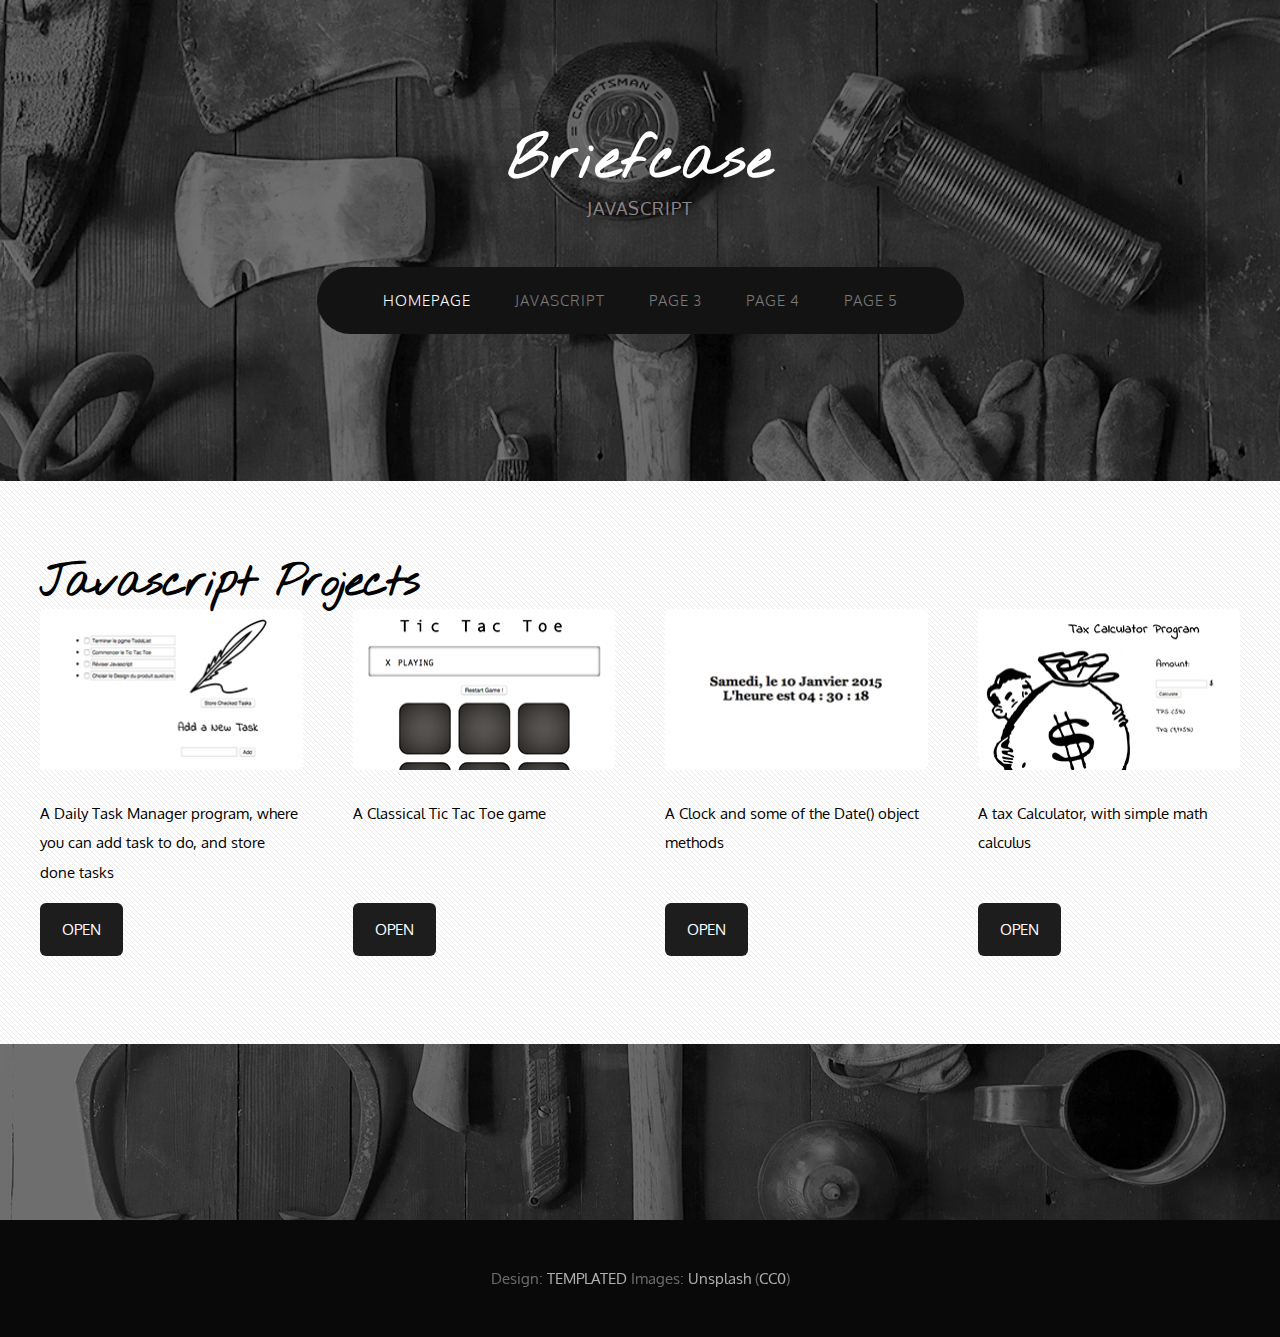
==== javascript.html @ 6c8d341e "Initial Commit" ====
<!DOCTYPE HTML>
<!--
	Monochromed by TEMPLATED
    templated.co @templatedco
    Released for free under the Creative Commons Attribution 3.0 license (templated.co/license)
-->
<html>
	<head>
		<title>Home Page</title>
		<meta http-equiv="content-type" content="text/html; charset=utf-8" />
		<meta name="description" content="" />
		<meta name="keywords" content="" />
		<link href='http://fonts.googleapis.com/css?family=Oxygen:400,300,700' rel='stylesheet' type='text/css'>
        <link href='http://fonts.googleapis.com/css?family=Nothing+You+Could+Do' rel='stylesheet' type='text/css'>
		<!--[if lte IE 8]><script src="js/html5shiv.js"></script><![endif]-->
        <script src="http://ajax.googleapis.com/ajax/libs/jquery/1.11.0/jquery.min.js"></script>
		<script src="js/skel.min.js"></script>
		<script src="js/skel-panels.min.js"></script>
		<script src="js/initt.js"></script>
		<noscript>
			<link rel="stylesheet" href="css/skel-noscript.css" />
			<link rel="stylesheet" href="css/style.css" />
		</noscript>
		<!--[if lte IE 8]><link rel="stylesheet" href="css/ie/v8.css" /><![endif]-->
		<!--[if lte IE 9]><link rel="stylesheet" href="css/ie/v9.css" /><![endif]-->
	</head>
	<body class="homepage" onLoad="init()">

	<!-- Header -->
		<div id="header"> 
			<div class="container">
					
				<!-- Logo -->
					<div id="logo">
						<!-- function titreSite(titre,designer) dans le init() du main.js --> 
					</div>
				
				<!-- Nav -->
					<nav id="nav">
						<!-- function menuSite(item1,lien1,item2,lien2,item3,lien3,item4,lien4,item5,lien5) dans le init() du main.js -->
					</nav>

			</div>
		</div>
	<!-- Header -->
			
	<!-- Main -->
		<div id="main">
			<div class="container">
				<header id="titreBanniere">
					<!-- function titreBanniere(titre) dans le init() du main.js -->
				</header>
				<div class="row" id="banniereHorizontale">
					<!-- function banniereHorizontale() dans le init() du main.js -->
				</div>
				<!--<div class="divider">&nbsp;</div>-->
				<div class="row" id="grandeBanniereHorizontale">	
					<!-- function grandeBanniereHorizontale() dans le init() du main.js -->	
				</div>
			
			</div>
		</div>
	<!-- Main -->

	<!-- Footer -->
		<div id="footer">
			<!-- function footer() dans le init() du main.js -->
		</div>
	<!-- Footer -->

	<!-- Copyright -->
		<div id="copyright">
			<div class="container">
				Design: <a href="http://templated.co">TEMPLATED</a> Images: <a href="http://unsplash.com">Unsplash</a> (<a href="http://unsplash.com/cc0">CC0</a>)
			</div>
		</div>
<div id="moteur">
<!--<script type="text/javascript" src="js/main.js"></script>-->
<script type="text/javascript" src="js/mainpage2.js"></script>
<script type="text/javascript" src="js/utils.js"></script>
</div>
	</body>
</html>
---- css/skel-noscript.css ----
/* Resets (http://meyerweb.com/eric/tools/css/reset/ | v2.0 | 20110126 | License: none (public domain)) */

	html,body,div,span,applet,object,iframe,h1,h2,h3,h4,h5,h6,p,blockquote,pre,a,abbr,acronym,address,big,cite,code,del,dfn,em,img,ins,kbd,q,s,samp,small,strike,strong,sub,sup,tt,var,b,u,i,center,dl,dt,dd,ol,ul,li,fieldset,form,label,legend,table,caption,tbody,tfoot,thead,tr,th,td,article,aside,canvas,details,embed,figure,figcaption,footer,header,hgroup,menu,nav,output,ruby,section,summary,time,mark,audio,video{margin:0;padding:0;border:0;font-size:100%;font:inherit;vertical-align:baseline;}article,aside,details,figcaption,figure,footer,header,hgroup,menu,nav,section{display:block;}body{line-height:1;}ol,ul{list-style:none;}blockquote,q{quotes:none;}blockquote:before,blockquote:after,q:before,q:after{content:'';content:none;}table{border-collapse:collapse;border-spacing:0;}body{-webkit-text-size-adjust:none}

/* Box Model */

	*, *:before, *:after {
		-moz-box-sizing: border-box;
		-webkit-box-sizing: border-box;
		-o-box-sizing: border-box;
		-ms-box-sizing: border-box;
		box-sizing: border-box;
	}

/* Container */

	body {
		min-width: 1200px;
	}

	.container {
		width: 1200px;
		margin-left: auto;
		margin-right: auto;
	}

	/* Modifiers */
	
		.container.small {
			width: 900px;
		}

		.container.big {
			width: 100%;
			max-width: 1500px;
			min-width: 1200px;
		}

/* Grid */

	/* Cells */

		.\31 2u { width: 100% }
		.\31 1u { width: 91.6666666667% }
		.\31 0u { width: 83.3333333333% }
		.\39 u { width: 75% }
		.\38 u { width: 66.6666666667% }
		.\37 u { width: 58.3333333333% }
		.\36 u { width: 50% }
		.\35 u { width: 41.6666666667% }
		.\34 u { width: 33.3333333333% }
		.\33 u { width: 25% }
		.\32 u { width: 16.6666666667% }
		.\31 u { width: 8.3333333333% }
		.\-11u { margin-left: 91.6666666667% }
		.\-10u { margin-left: 83.3333333333% }
		.\-9u { margin-left: 75% }
		.\-8u { margin-left: 66.6666666667% }
		.\-7u { margin-left: 58.3333333333% }
		.\-6u { margin-left: 50% }
		.\-5u { margin-left: 41.6666666667% }
		.\-4u { margin-left: 33.3333333333% }
		.\-3u { margin-left: 25% }
		.\-2u { margin-left: 16.6666666667% }
		.\-1u { margin-left: 8.3333333333% }

		.row > * {
			padding: 50px 0 0 50px;
			float: left;
			-moz-box-sizing: border-box;
			-webkit-box-sizing: border-box;
			-o-box-sizing: border-box;
			-ms-box-sizing: border-box;
			box-sizing: border-box;
		}

		.row + .row > * {
			padding-top: 50px;
		}

		.row {
			margin-left: -50px;
		}

	/* Rows */

		.row:after {
			content: '';
			display: block;
			clear: both;
			height: 0;
		}

		.row:first-child > * {
			padding-top: 0;
		}

		.row > * {
			padding-top: 0;
		}

		/* Modifiers */

			/* Flush */

				.row.flush {
					margin-left: 0;
				}

				.row.flush > * {
					padding: 0 !important;
				}

			/* Quarter */

				.row.quarter > * {
					padding: 12.5px 0 0 12.5px;
				}

				.row.quarter + .row.quarter > * {
					padding-top: 12.5px;
				}

				.row.quarter {
					margin-left: -12.5px;
				}

			/* Half */

				.row.half > * {
					padding: 25px 0 0 25px;
				}

				.row.half + .row.half > * {
					padding-top: 25px;
				}

				.row.half {
					margin-left: -25px;
				}

			/* One and (a) Half */

				.row.oneandhalf > * {
					padding: 75px 0 0 75px;
				}

				.row.oneandhalf + .row.oneandhalf > * {
					padding-top: 75px;
				}

				.row.oneandhalf {
					margin-left: -75px;
				}

			/* Double */

				.row.double > * {
					padding: 100px 0 0 100px;
				}

				.row.double + .row.double > * {
					padding-top: 100px;
				}

				.row.double {
					margin-left: -100px;
				}
---- css/style.css ----
/*
	Monochromed by TEMPLATED
    templated.co @templatedco
    Released for free under the Creative Commons Attribution 3.0 license (templated.co/license)
*/

@charset 'UTF-8';

/*********************************************************************************/
/* Basic                                                                         */
/*********************************************************************************/

	body
	{
		background: #090909;
	}

	body,input,textarea,select
	{
		font-family: 'Oxygen', sans-serif;
		font-size: 13pt;
		line-height: 2em;
	}

	h1,h2,h3,h4,h5,h6
	{
		font-weight: bold;
	}
	
		h1 a, h2 a, h3 a, h4 a, h5 a, h6 a
		{
			color: inherit;
			text-decoration: none;
		}
		
	/* Change this to whatever font weight/color pairing is most suitable */
	strong, b
	{
		font-weight: bold;
		color: #000000;
	}
	
	em, i
	{
		font-style: italic;
	}

	/* Don't forget to set this to something that matches the design */
	a
	{
		color: #ff0000;
	}
	
	a:hover
	{
		text-decoration: none;
	}

	sub
	{
		position: relative;
		top: 0.5em;
		font-size: 0.8em;
	}
	
	sup
	{
		position: relative;
		top: -0.5em;
		font-size: 0.8em;
	}
	
	hr
	{
		border: 0;
		border-top: solid 1px #ddd;
	}
	
	blockquote
	{
		border-left: solid 0.5em #ddd;
		padding: 1em 0 1em 2em;
		font-style: italic;
	}
	
	p, ul, ol, dl, table
	{
		margin-bottom: 1em;
	}

	header
	{
	}
	
		header h2
		{
			letter-spacing: -1px;
			font-weight: 700;
		}
	
		header .byline
		{
			display: block;
			text-transform: uppercase;
		}
		
	footer
	{
	margin-top: 1em;
	
	}

	br.clear
	{
		clear: both;
	}
	
	/* Buttons */
		
		.button
		{
			position: relative;
			display: inline-block;
			margin-top: 2em;
			padding: 0.8em 1.5em;
			background: #1d1d1d;
			border-radius: 6px;
			text-decoration: none;
			text-transform: uppercase;
			font-size: 1em;
			color: #FFF;
			-moz-transition: color 0.35s ease-in-out, background-color 0.35s ease-in-out;
			-webkit-transition: color 0.35s ease-in-out, background-color 0.35s ease-in-out;
			-o-transition: color 0.35s ease-in-out, background-color 0.35s ease-in-out;
			-ms-transition: color 0.35s ease-in-out, background-color 0.35s ease-in-out;
			transition: color 0.35s ease-in-out, background-color 0.35s ease-in-out;
			cursor: pointer;
		}

			.button:hover
			{
				background: #141414;
				color: #FFF !important;
			}
	

	/* Sections/Articles */
	
		section,
		article
		{
			margin-bottom: 3em;
		}
		
		section > :last-child,
		article > :last-child
		{
			margin-bottom: 0;
		}

		section:last-child,
		article:last-child
		{
	margin-bottom: 0;
	margin-top: -7%;
		}

		.row > section,
		.row > article
		{
			margin-bottom: 0;
		}

	/* Images */

		.image
		{
			display: inline-block;
		}
		
			.image img
			{
				display: block;
				width: 100%;
				border-radius: 6px;
			}

			.image.featured
			{
				display: block;
				width: 100%;
				margin: 0 0 2em 0;
			}
			
			.image.full
			{
				display: block;
				width: 100%;
				margin: 0 0 2em 0;
			}
			
			.image.left
			{
				float: left;
				margin: 0 2em 2em 0;
			}
			
			.image.centered
			{
				display: block;
				margin: 0 0 2em 0;
			}

				.image.centered img
				{
					margin: 0 auto;
					width: auto;
				}

	/* Lists */

		ul.default
		{
			list-style: none;
			margin: 0;
			padding: 0;
		}
		
			ul.default li
			{
				padding: 0.50em 0em;
			}	
		
		ul.style1
		{
			font-size: 0.90em;
		}	

			ul.style1 li
			{
				padding: 0.80em 0em;
				line-height: 1.8em;
			}	

			ul.style1 li img
			{
				float: left;
				margin-right: 1.50em;
				border-radius: 6px;
			}
			
			ul.style1 .posted
			{
				display: block;
				margin-top: 1em;
				padding: 0.50em 0em;
			}

/*********************************************************************************/
/* Header                                                                        */
/*********************************************************************************/

	#header
	{
		position: relative;
		background: #ddd url(../images/header_ancien.jpg) no-repeat center ;
		background-size: cover;
	}

	#logo
	{
	}
	
	#nav
	{
	}

		#nav ul
		{
			margin: 0;
		}
	
/*********************************************************************************/
/* Banner                                                                        */
/*********************************************************************************/

	#banner
	{
		position: relative;
		background: #333;
		color: #fff;
	}

/*********************************************************************************/
/* Main                                                                          */
/*********************************************************************************/

	#main
	{
		position: relative;
		background: #fff url(images/overlay.png) repeat;
	}
	
	.divider
	{
		overflow: hidden;
		border-top: 1px solid #dbdbdb;
	}

/*********************************************************************************/
/* Footer                                                                        */
/*********************************************************************************/
	
	#footer
	{
	position: relative;
	background: #121212;
	color: rgba(255,255,255,.4);
	}
	
	#footer header h2
	{
		color: #FFF;
	}
	
/*********************************************************************************/
/* Copyright                                                                     */
/*********************************************************************************/
	
	#copyright
	{
		position: relative;
		padding: 3em 0em;
		text-align: center;
		color: rgba(192, 179, 138, 1);
	}
	
	#copyright .container
	{
	color: rgba(255,255,255,0.40);
	}
	
	#copyright a
	{
	text-decoration: none;
	color: rgba(255,255,255,0.68);
	}
---- css/ie/v8.css ----
/*********************************************************************************/
/* Basic                                                                         */
/*********************************************************************************/

	.button
	{
		/*
		
		For elements that use border-radius, add the following:
		
			-ms-behavior: url('css/ie/PIE.htc');

		Note that PIE.htc requires its elements to be relative or absolute:

			position: relative;

		*/
	}
---- css/ie/v9.css ----
/*********************************************************************************/
/* Basic                                                                         */
/*********************************************************************************/
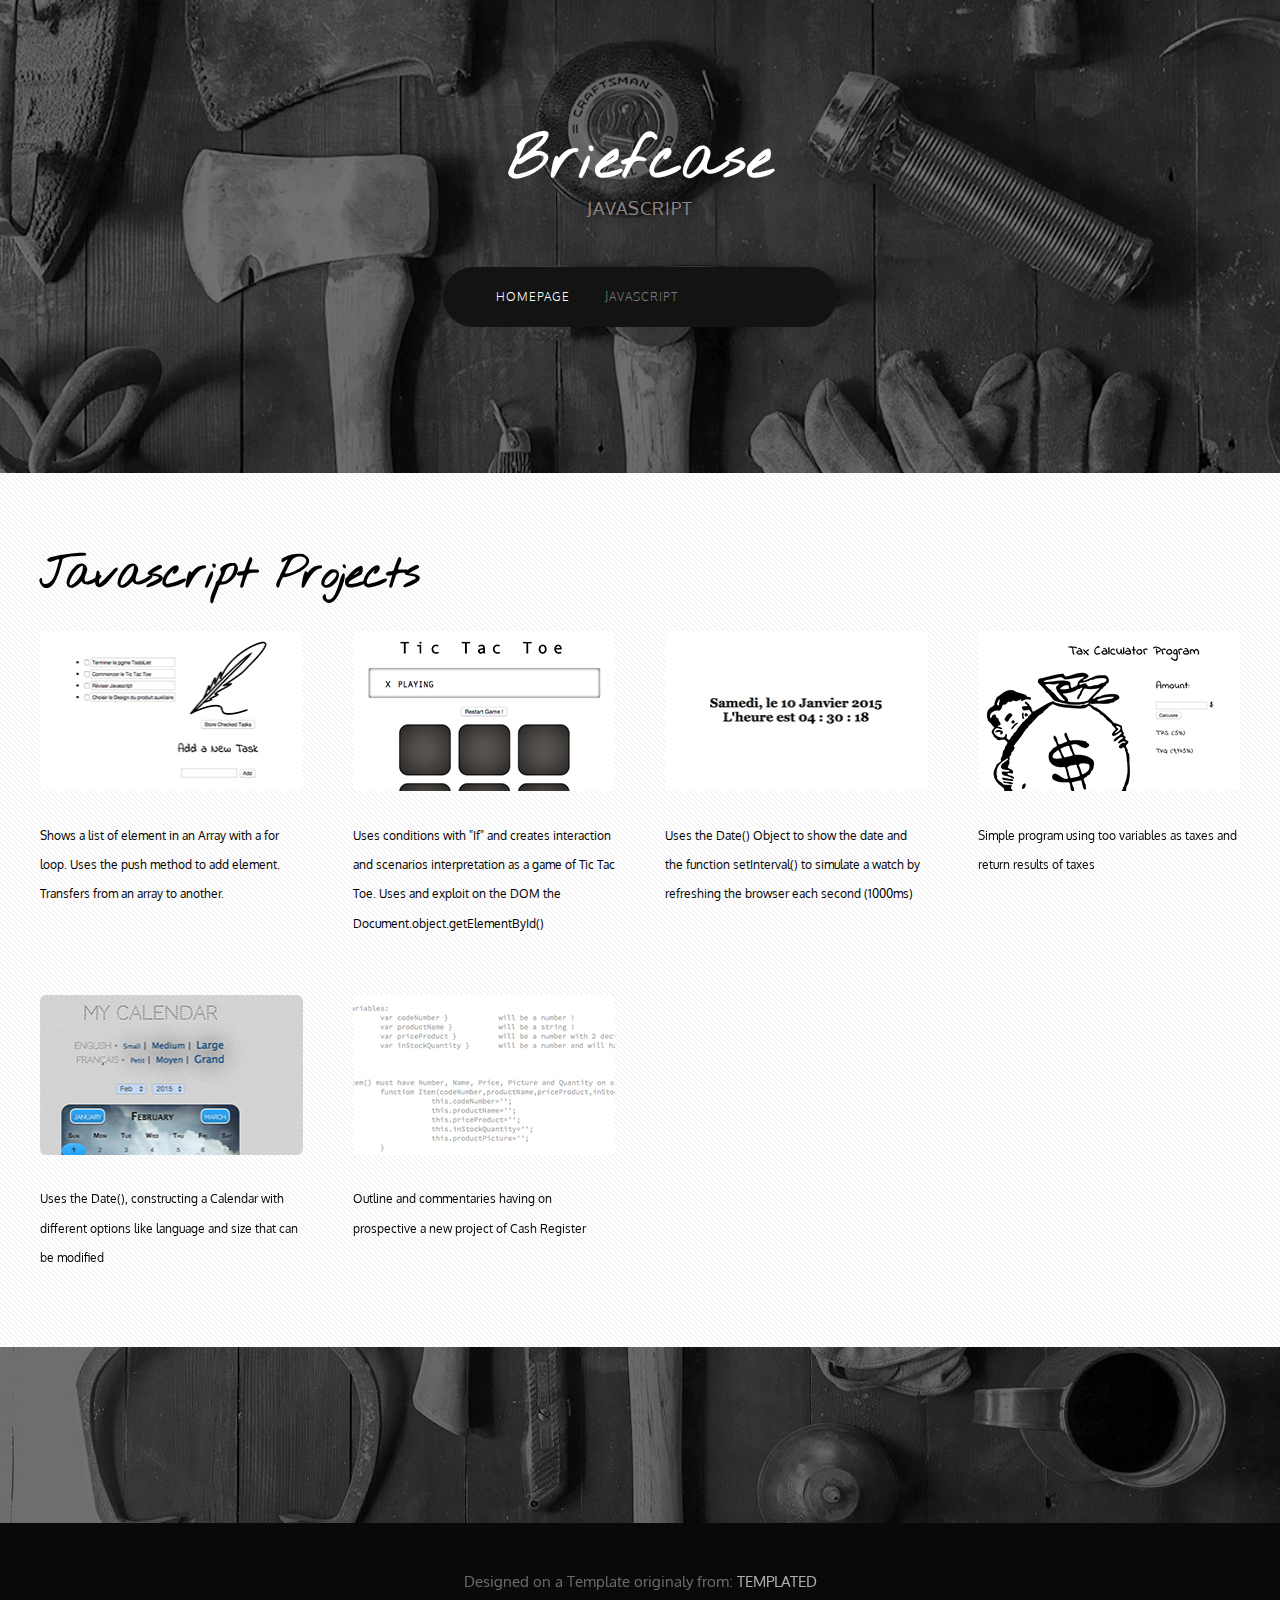
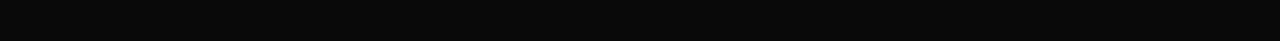
==== commit 193b0b57: "Submission of 1st February" ====
--- a/javascript.html
+++ b/javascript.html
@@ -50,7 +50,12 @@
 				<header id="titreBanniere">
 					<!-- function titreBanniere(titre) dans le init() du main.js -->
 				</header>
+                <br>
 				<div class="row" id="banniereHorizontale">
+					<!-- function banniereHorizontale() dans le init() du main.js -->
+				</div>
+                <br><br><br><br>
+                <div class="row" id="banniereHorizontale2">
 					<!-- function banniereHorizontale() dans le init() du main.js -->
 				</div>
 				<!--<div class="divider">&nbsp;</div>-->
@@ -71,9 +76,10 @@
 	<!-- Copyright -->
 		<div id="copyright">
 			<div class="container">
-				Design: <a href="http://templated.co">TEMPLATED</a> Images: <a href="http://unsplash.com">Unsplash</a> (<a href="http://unsplash.com/cc0">CC0</a>)
+				Designed on a Template originaly from: <a href="http://templated.co">TEMPLATED</a> 
 			</div>
 		</div>
+
 <div id="moteur">
 <!--<script type="text/javascript" src="js/main.js"></script>-->
 <script type="text/javascript" src="js/mainpage2.js"></script>
--- a/css/style.css
+++ b/css/style.css
@@ -48,7 +48,8 @@
 	/* Don't forget to set this to something that matches the design */
 	a
 	{
-		color: #ff0000;
+	color: #ff0000;
+	padding-top: 0px;
 	}
 	
 	a:hover
@@ -85,7 +86,9 @@
 	
 	p, ul, ol, dl, table
 	{
-		margin-bottom: 1em;
+	margin-bottom: 1em;
+	font-size: 80%;
+	padding-bottom: 0px;
 	}
 
 	header
@@ -119,28 +122,33 @@
 		
 		.button
 		{
-			position: relative;
-			display: inline-block;
-			margin-top: 2em;
-			padding: 0.8em 1.5em;
-			background: #1d1d1d;
-			border-radius: 6px;
-			text-decoration: none;
-			text-transform: uppercase;
-			font-size: 1em;
-			color: #FFF;
-			-moz-transition: color 0.35s ease-in-out, background-color 0.35s ease-in-out;
-			-webkit-transition: color 0.35s ease-in-out, background-color 0.35s ease-in-out;
-			-o-transition: color 0.35s ease-in-out, background-color 0.35s ease-in-out;
-			-ms-transition: color 0.35s ease-in-out, background-color 0.35s ease-in-out;
-			transition: color 0.35s ease-in-out, background-color 0.35s ease-in-out;
-			cursor: pointer;
+	position: relative;
+	display: inline-block;
+	margin-top: 2em;
+	padding-top: 0.8em;
+	padding-right: 1.5em;
+	padding-left: 1.5em;
+	padding-bottom: 0.8em;
+	background: #1d1d1d;
+	border-radius: 6px;
+	text-decoration: none;
+	text-transform: uppercase;
+	font-size: 1em;
+	color: #FFF;
+	-moz-transition: color 0.35s ease-in-out, background-color 0.35s ease-in-out;
+	-webkit-transition: color 0.35s ease-in-out, background-color 0.35s ease-in-out;
+	-o-transition: color 0.35s ease-in-out, background-color 0.35s ease-in-out;
+	-ms-transition: color 0.35s ease-in-out, background-color 0.35s ease-in-out;
+	transition: color 0.35s ease-in-out, background-color 0.35s ease-in-out;
+	cursor: pointer;
 		}
 
 			.button:hover
 			{
-				background: #141414;
-				color: #FFF !important;
+	background: #141414;
+	color: #FFF !important;
+	padding-bottom: 0px;
+	padding-top: 0px;
 			}
 	
 
@@ -180,9 +188,13 @@
 		
 			.image img
 			{
-				display: block;
-				width: 100%;
-				border-radius: 6px;
+	display: block;
+	width: 100%;
+	border-radius: 6px;
+	padding-bottom: 0px;
+	padding-top: 0px;
+	-webkit-box-shadow: 0px 0px;
+	box-shadow: 0px 0px;
 			}
 
 			.image.featured
